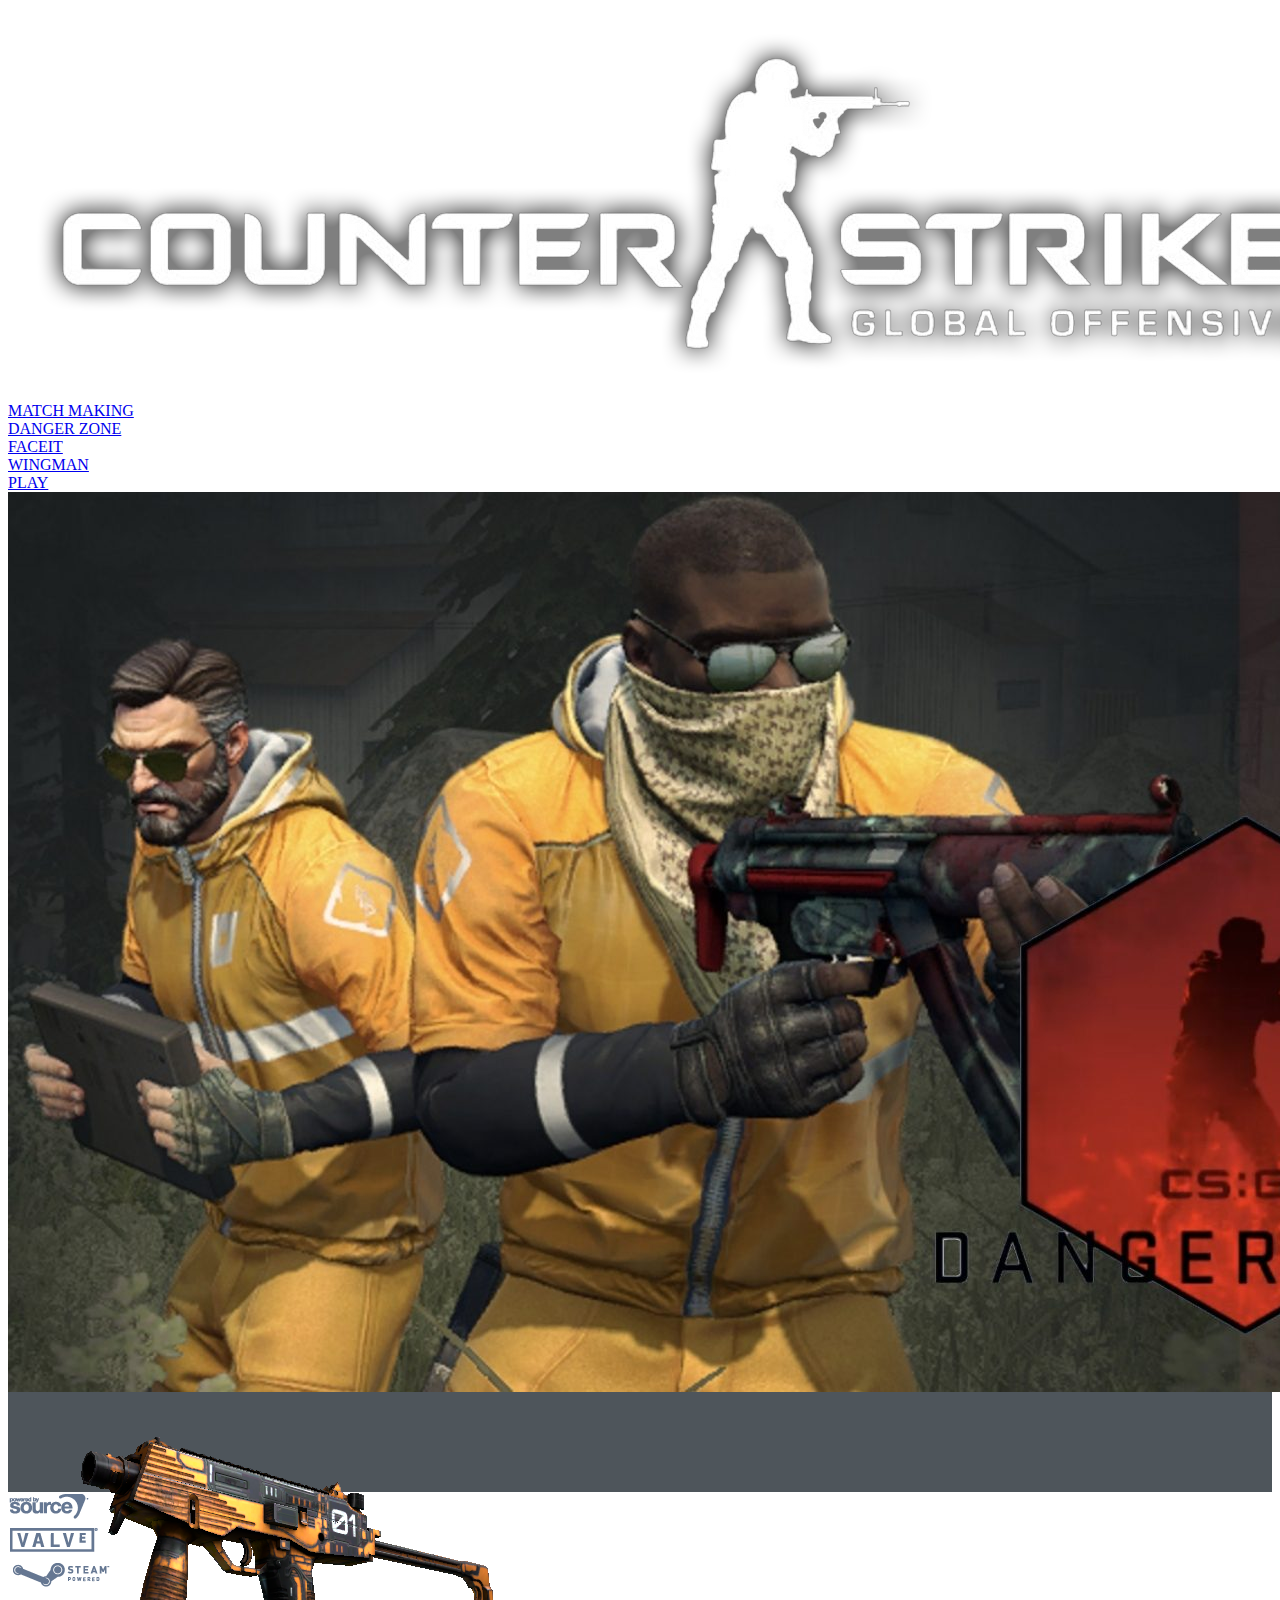
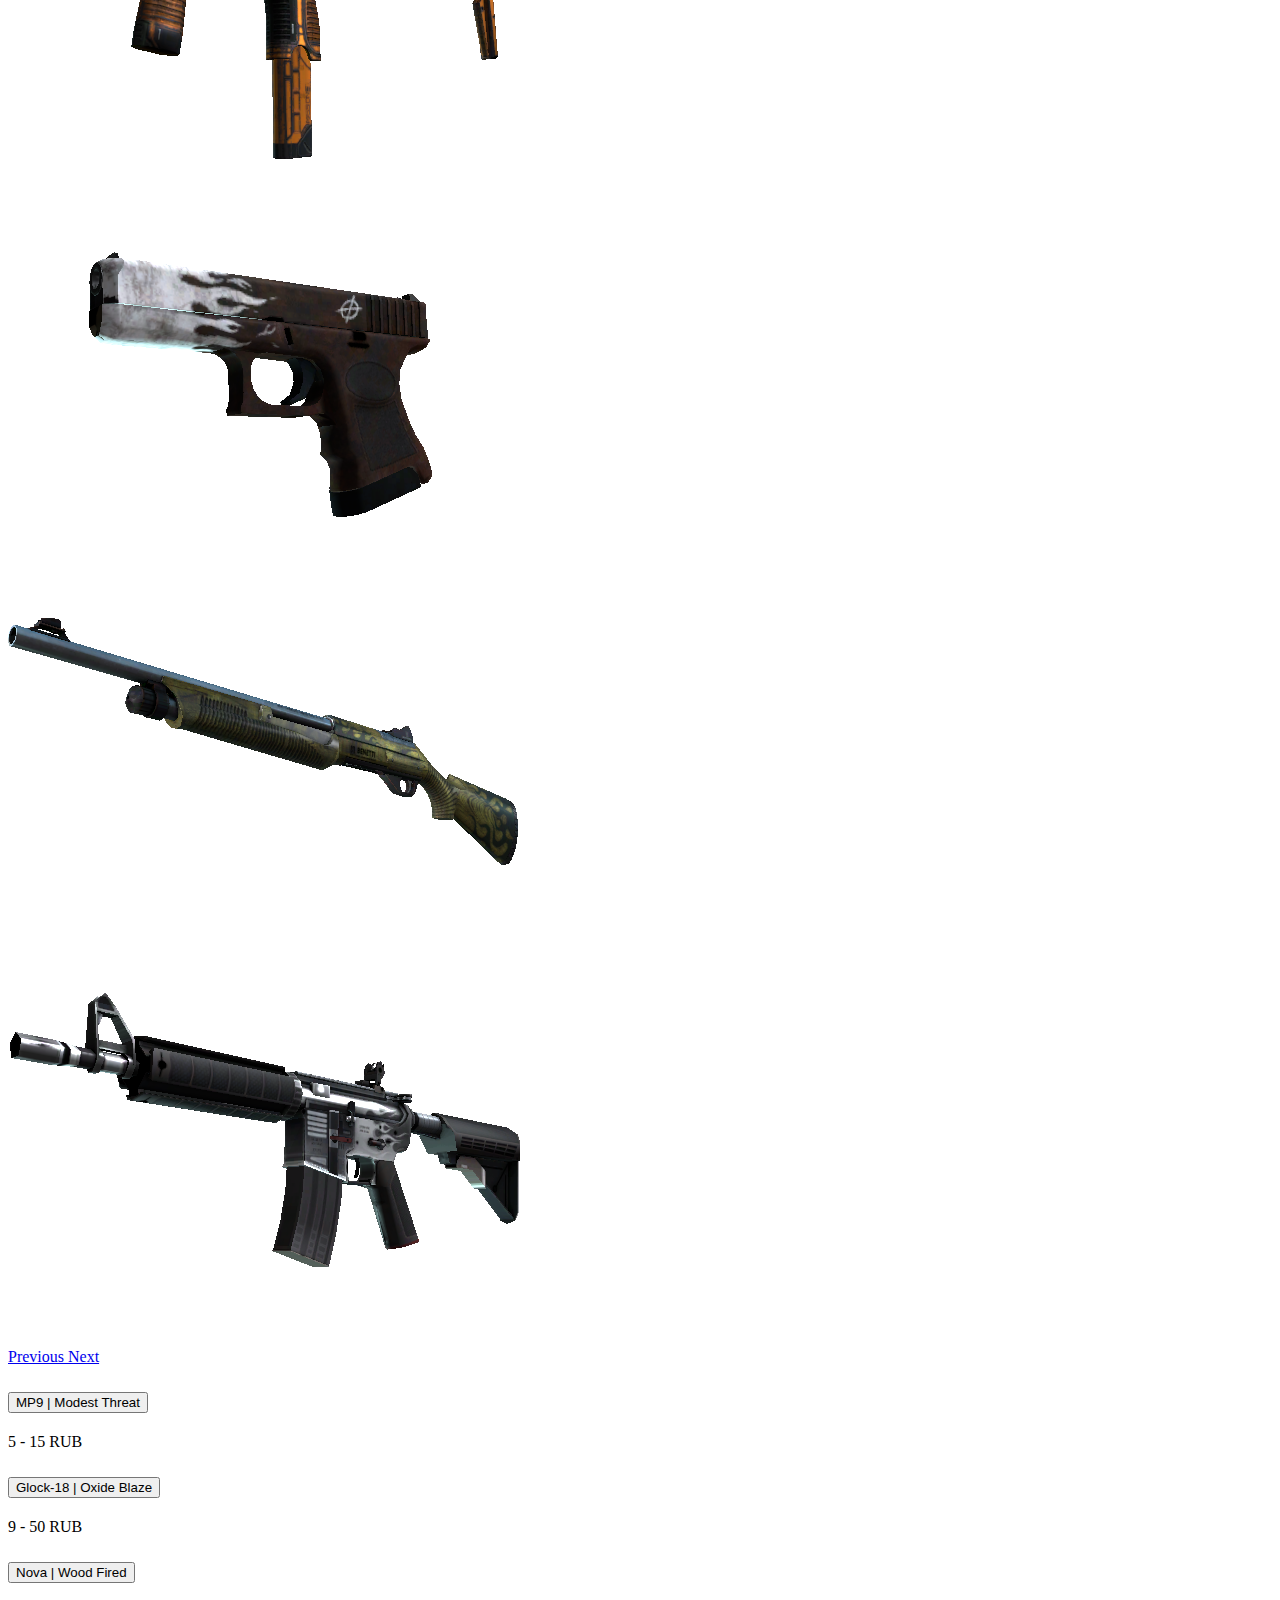
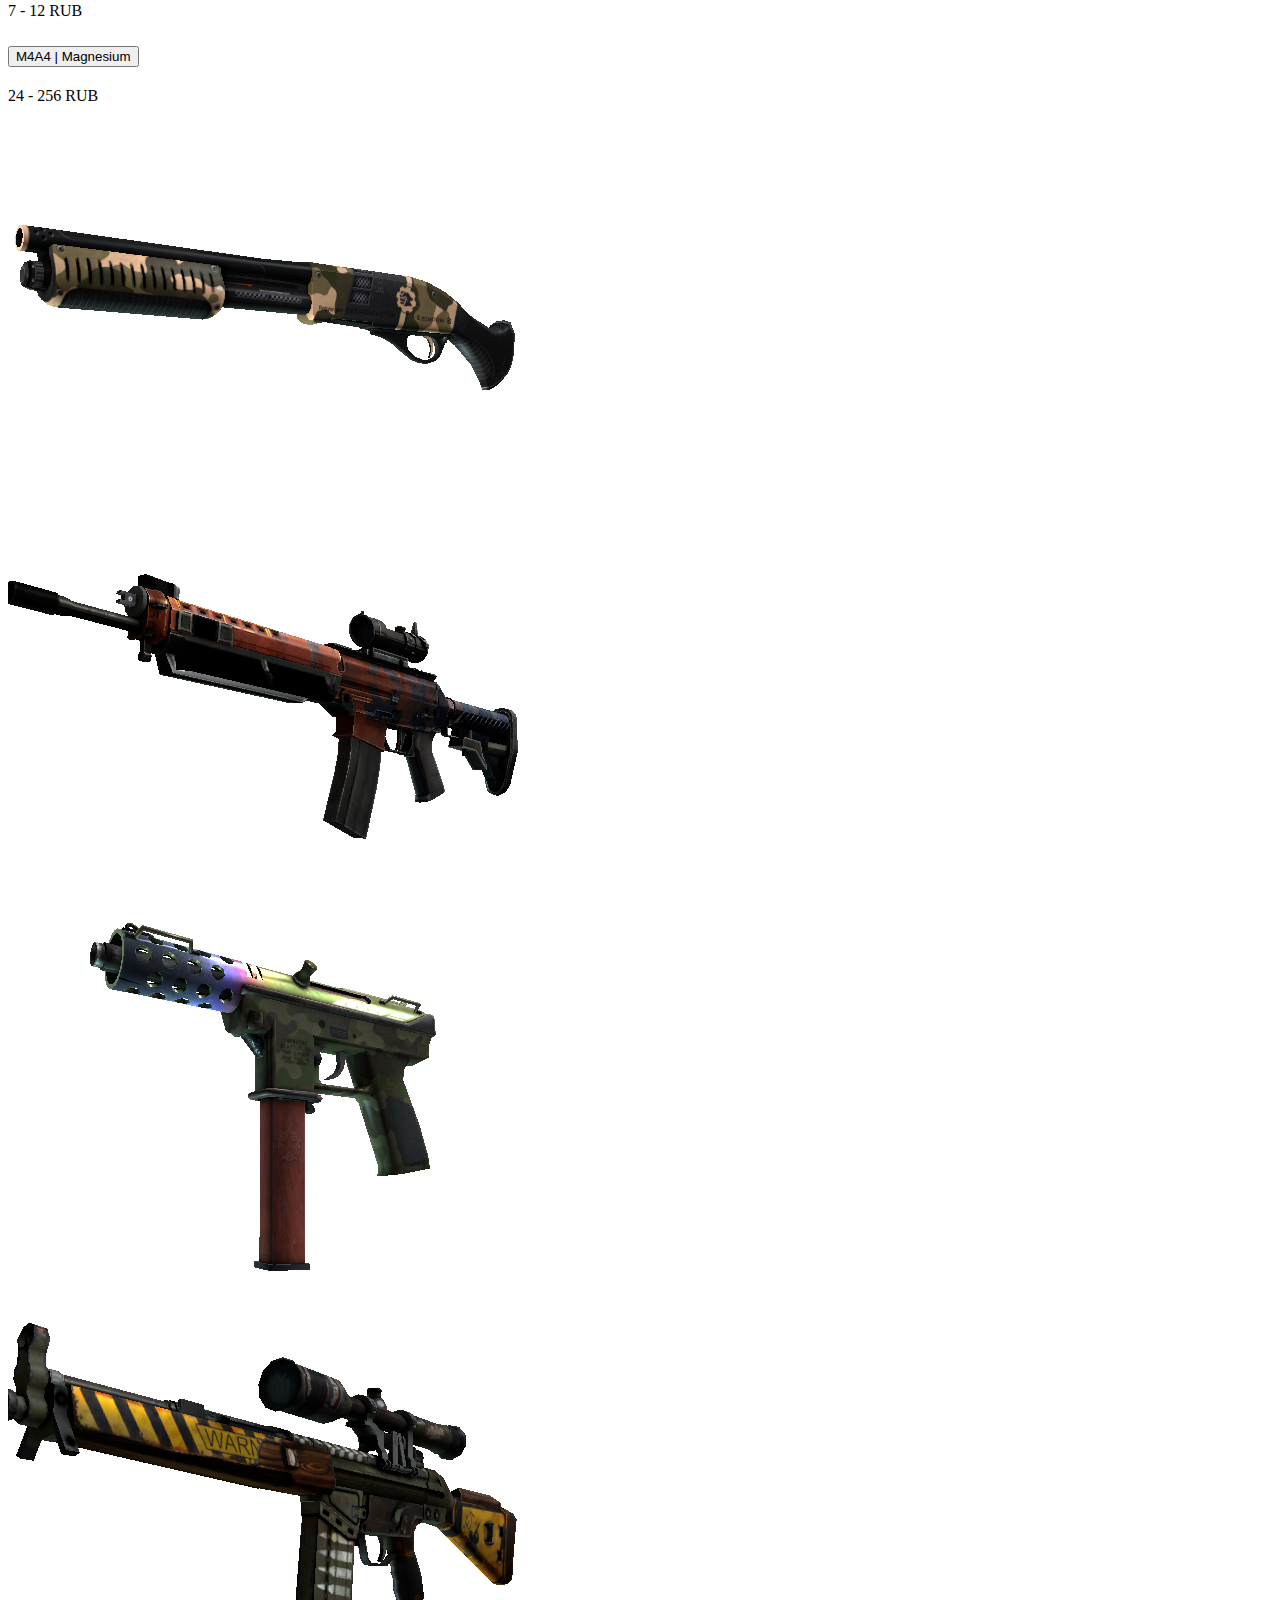
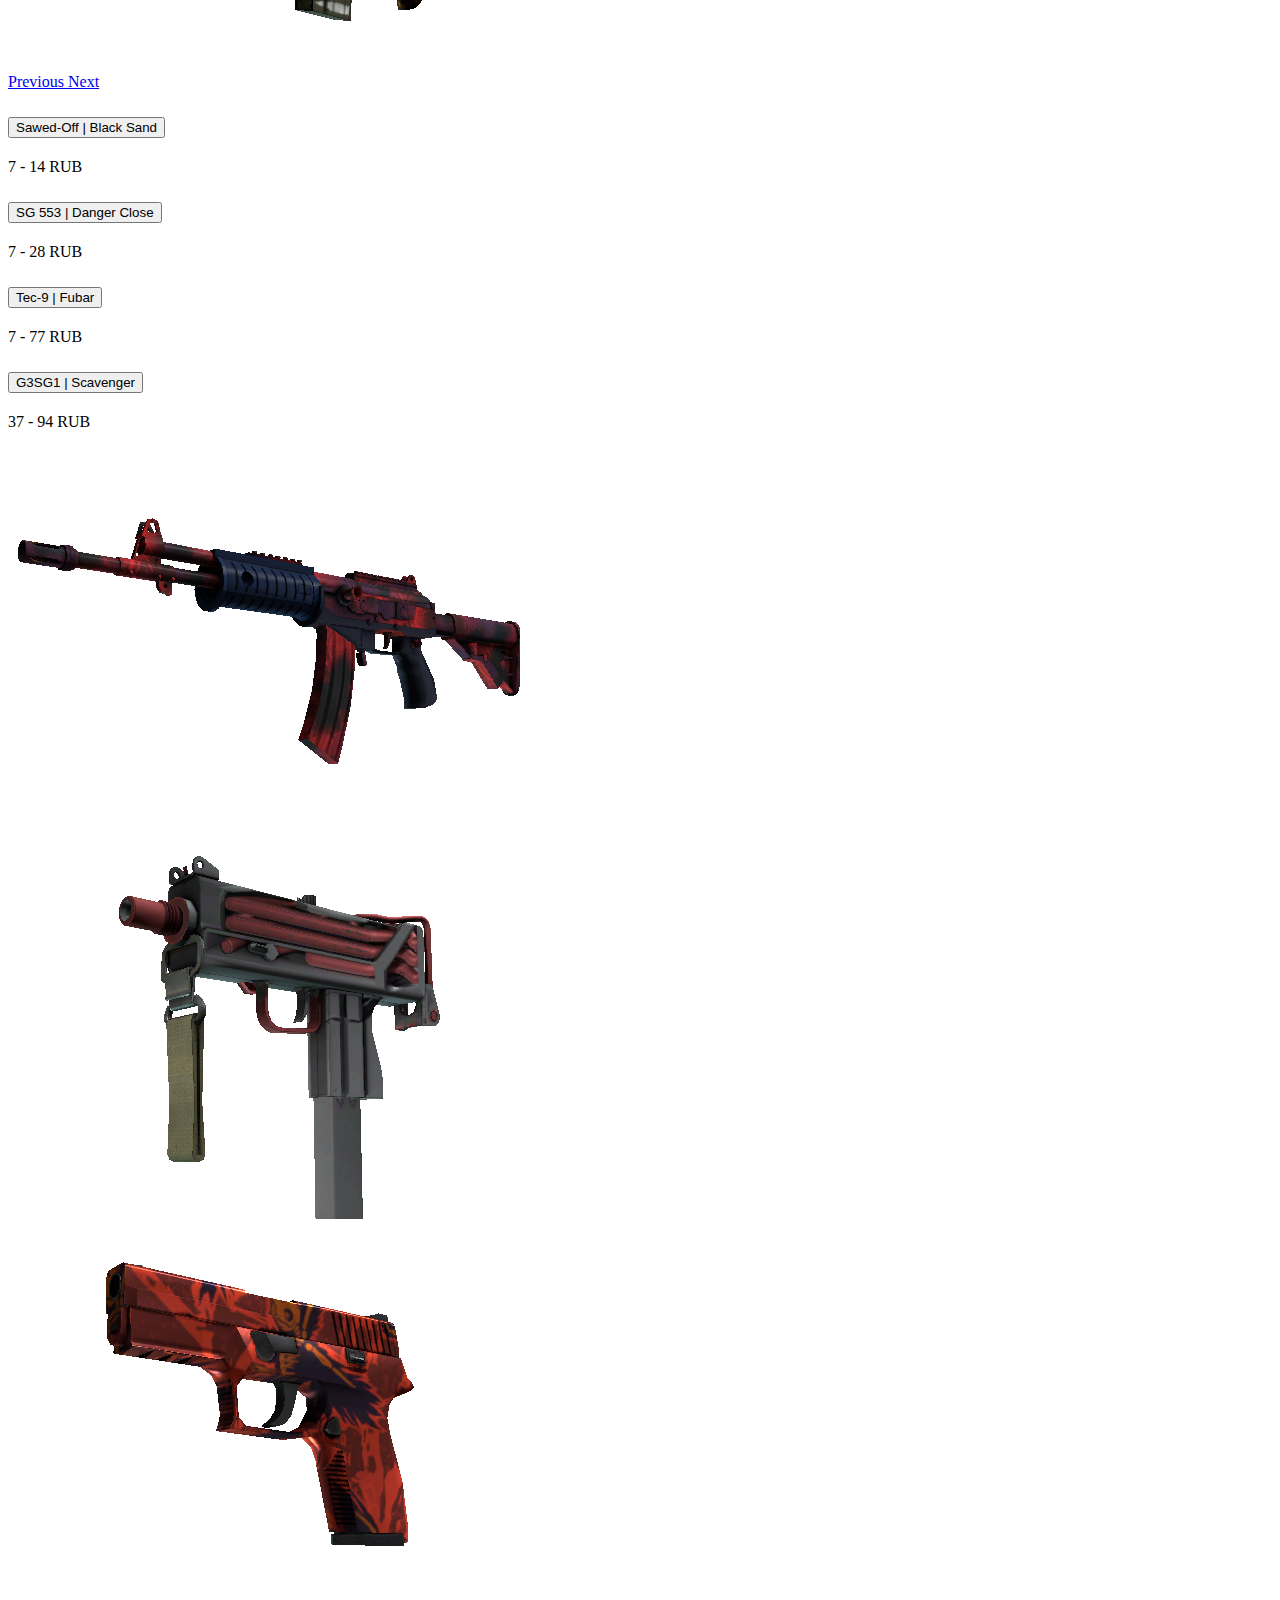
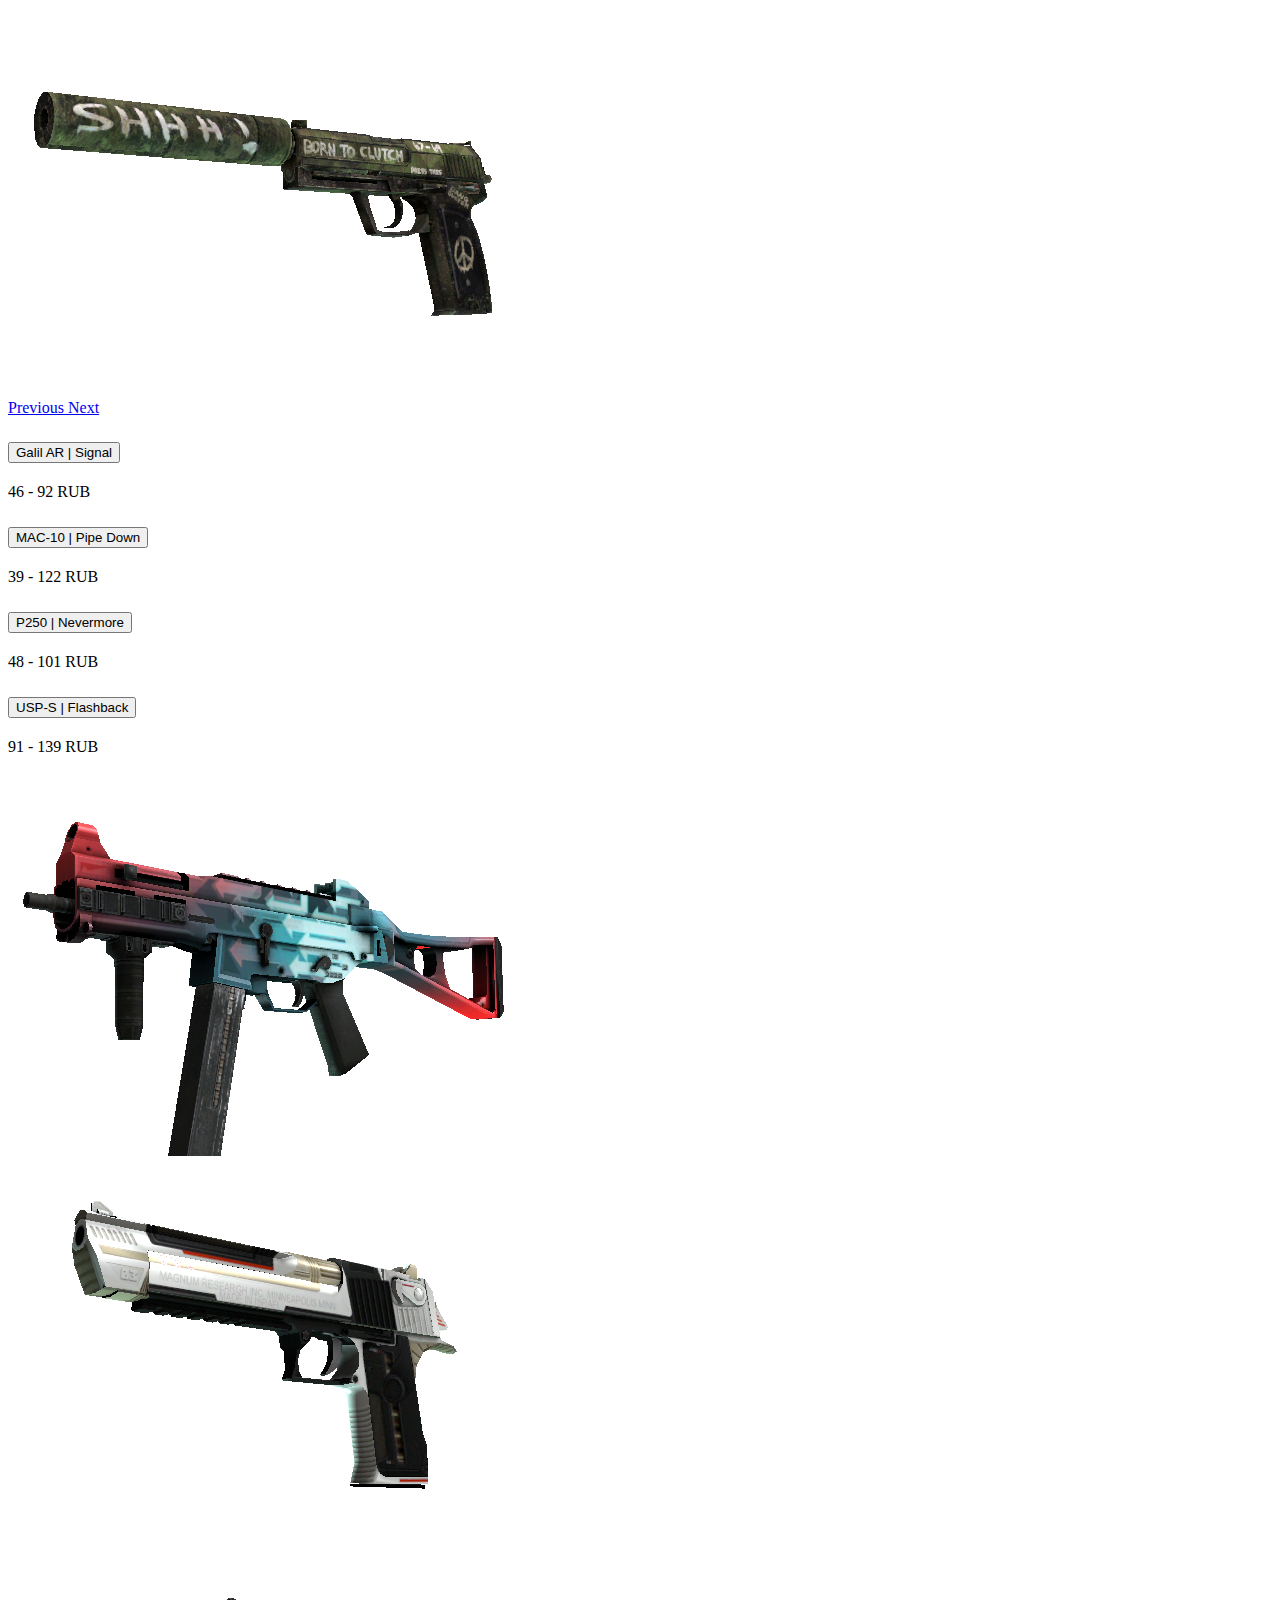
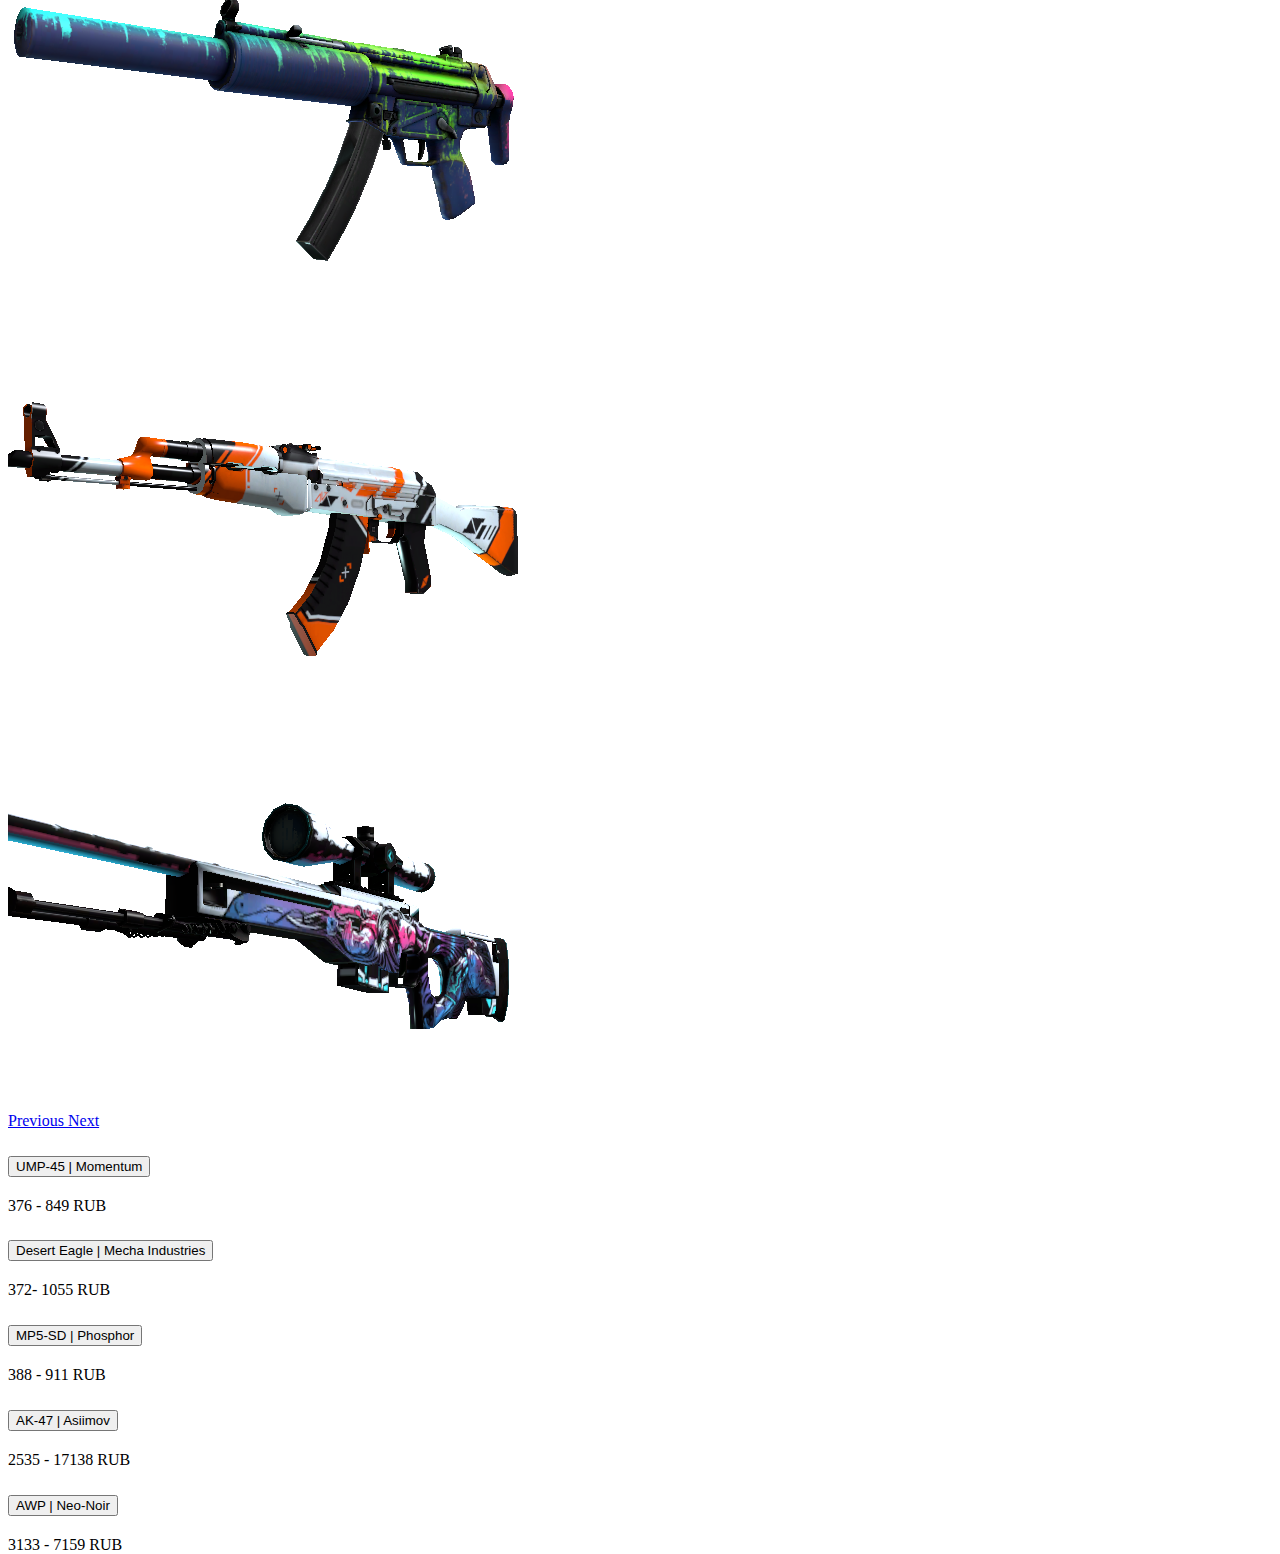
==== dangerzone.html @ e62ba077 "Add files via upload" ====
<!doctype html>
<html lang="en">
  <head>
    <!-- Required meta tags -->
    <meta charset="utf-8">
    <meta name="viewport" content="width=device-width, initial-scale=1, shrink-to-fit=no">

    <!-- Bootstrap CSS -->
    <link rel="stylesheet" href="https://stackpath.bootstrapcdn.com/bootstrap/4.2.1/css/bootstrap.min.css" integrity="sha384-GJzZqFGwb1QTTN6wy59ffF1BuGJpLSa9DkKMp0DgiMDm4iYMj70gZWKYbI706tWS" crossorigin="anonymous">
    <link rel="SHORTCUT ICON" type="image/x-icon" href="favicon.ico">
    <title>Danger Zone</title>
  </head>
  <body>
     <div class="bg-dark text-decoration-none fixed-top">
      <div class="row">
        <div class="col-2">
          <a href="index.html">
            <img src="logo.png" class="w-100">
          </a>
        </div>
        <div class="col-2 mt-3">
          <a href="matchmaking.html">MATCH MAKING</a>
        </div>
        <div class="col-2 mt-3">
          <a href="dangerzone.html">DANGER ZONE</a>
        </div>
        <div class="col-2 mt-3">
          <a href="https://www.faceit.com/ru">FACEIT</a>
        </div>
        <div class="col-2 mt-3">
          <a href="wingman.html">WINGMAN</a>
        </div>
        <div class="col-2 mt-3">
          <a href="https://store.steampowered.com/app/730/CounterStrike_Global_Offensive/">PLAY</a>
        </div>
      </div>
    </div>
  <div style="background-image: url('dangerzone.gif'); background-size: 100% 100%">
    <div class="col-8 mx-auto pt-5" style="height: 1000px; background-image: url('fffon.png');">
      <img src="danger.jpg" class="w-100">
        <div class="row">
          <div class="col-3">
            <div id="carouselExampleIndicators" class="carousel slide" data-ride="carousel">
              <div class="carousel-inner">
                <div class="carousel-item active pt-4">
                  <img src="1.png" class="d-block w-100 btn-outline-primary btn-dark" alt="..." type="button">
                </div>
                <div class="carousel-item pt-4">
                  <img src="2.png" class="d-block w-100 btn-outline-primary btn-dark" alt="..." type="button">
                </div>
                <div class="carousel-item pt-4">
                  <img src="3.png" class="d-block w-100 btn-outline-primary btn-dark" alt="..." type="button">
                </div>
                <div class="carousel-item pt-4">
                  <img src="4.png" class="d-block w-100 btn-outline-primary btn-dark" alt="..." type="button">
                </div>
              </div>
            <a class="carousel-control-prev" href="#carouselExampleIndicators" role="button" data-slide="prev">
              <span class="carousel-control-prev-icon" aria-hidden="true"></span>
              <span class="sr-only">Previous</span>
            </a>
            <a class="carousel-control-next" href="#carouselExampleIndicators" role="button" data-slide="next">
              <span class="carousel-control-next-icon" aria-hidden="true"></span>
              <span class="sr-only">Next</span>
            </a>
          </div>
<div class="accordion" id="accordionExample">
    <div class="bg-dark" id="headingOne">
      <h2 class="mb-0">
        <button class="btn btn-link collapsed" type="button" data-toggle="collapse" data-target="#collapseOne" aria-expanded="true" aria-controls="collapseOne">
          MP9 | Modest Threat
        </button>
      </h2>
    </div>

    <div id="collapseOne" class="collapse" aria-labelledby="headingOne" data-parent="#accordionExample">
      <div class="card-body text-light">
        5 - 15 RUB
      </div>
    </div>
    <div class="bg-dark" id="headingTwo">
      <h2 class="mb-0">
        <button class="btn btn-link collapsed text-left" type="button" data-toggle="collapse" data-target="#collapseTwo" aria-expanded="false" aria-controls="collapseTwo">
      Glock-18 | Oxide Blaze
        </button>
      </h2>
    </div>
    <div id="collapseTwo" class="collapse" aria-labelledby="headingTwo" data-parent="#accordionExample">
      <div class="card-body text-light">
        9 - 50 RUB
      </div>
    </div>
    <div class="bg-dark" id="headingThree">
      <h2 class="mb-0">
        <button class="btn btn-link collapsed" type="button" data-toggle="collapse" data-target="#collapseThree" aria-expanded="false" aria-controls="collapseThree">
          Nova | Wood Fired
        </button>
      </h2>
    </div>
    <div id="collapseThree" class="collapse" aria-labelledby="headingThree" data-parent="#accordionExample">
      <div class="card-body text-light">
        7 - 12 RUB
      </div>
    </div>
    <div class="bg-dark" id="headingFour">
      <h2 class="mb-0">
        <button class="btn btn-link collapsed" type="button" data-toggle="collapse" data-target="#collapseFour" aria-expanded="false" aria-controls="collapse">
          M4A4 | Magnesium
        </button>
      </h2>
    </div>
    <div id="collapseFour" class="collapse" aria-labelledby="headingThree" data-parent="#accordionExample">
      <div class="card-body text-light">
        24 - 256 RUB
      </div>
    </div>
</div>
          </div>
            <div class="col-3">
                <div id="carouselExampleIndicators2" class="carousel slide" data-ride="carousel">
                <ol class="carousel-indicators">
                </ol>
                <div class="carousel-inner">
                  <div class="carousel-item active pt-4">
                    <img src="5.png" class="d-block w-100 btn-outline-primary btn-dark" alt="..." type="button">
                  </div>
                  <div class="carousel-item pt-4">
                    <img src="6.png" class="d-block w-100 btn-outline-primary btn-dark" alt="..." type="button">
                  </div>
                  <div class="carousel-item pt-4">
                    <img src="7.png" class="d-block w-100 btn-outline-primary btn-dark" alt="..." type="button">
                  </div>
                  <div class="carousel-item pt-4">
                    <img src="8.png" class="d-block w-100 btn-outline-primary btn-dark" alt="..." type="button">
                  </div>
                </div>
                <a class="carousel-control-prev" href="#carouselExampleIndicators2" role="button" data-slide="prev">
                  <span class="carousel-control-prev-icon" aria-hidden="true"></span>
                  <span class="sr-only">Previous</span>
                </a>
                <a class="carousel-control-next" href="#carouselExampleIndicators2" role="button" data-slide="next">
                  <span class="carousel-control-next-icon" aria-hidden="true"></span>
                  <span class="sr-only">Next</span>
                </a>
            </div>
<div class="accordion" id="accordionExample">
    <div class="bg-dark" id="headingOne">
      <h2 class="mb-0">
        <button class="btn btn-link collapsed text-left" type="button" data-toggle="collapse" data-target="#collapse1" aria-expanded="true" aria-controls="collapse1">
          Sawed-Off | Black Sand
        </button>
      </h2>
    </div>

    <div id="collapse1" class="collapse" aria-labelledby="headingOne" data-parent="#accordionExample">
      <div class="card-body text-light">
        7 - 14 RUB
      </div>
    </div>
    <div class="bg-dark" id="headingTwo">
      <h2 class="mb-0">
        <button class="btn btn-link collapsed text-left" type="button" data-toggle="collapse" data-target="#collapse2" aria-expanded="false" aria-controls="collapse2">
      SG 553 | Danger Close
        </button>
      </h2>
    </div>
    <div id="collapse2" class="collapse" aria-labelledby="headingTwo" data-parent="#accordionExample">
      <div class="card-body text-light">
        7 - 28 RUB
      </div>
    </div>
    <div class="bg-dark" id="headingThree">
      <h2 class="mb-0">
        <button class="btn btn-link collapsed" type="button" data-toggle="collapse" data-target="#collapse3" aria-expanded="false" aria-controls="collapse3">
         Tec-9 | Fubar
        </button>
      </h2>
    </div>
    <div id="collapse3" class="collapse" aria-labelledby="headingThree" data-parent="#accordionExample">
      <div class="card-body text-light">
        7 - 77 RUB
      </div>
    </div>
    <div class="bg-dark" id="headingFour">
      <h2 class="mb-0">
        <button class="btn btn-link collapsed" type="button" data-toggle="collapse" data-target="#collapse4" aria-expanded="false" aria-controls="collapse4">
          G3SG1 | Scavenger
        </button>
      </h2>
    </div>
    <div id="collapse4" class="collapse" aria-labelledby="headingThree" data-parent="#accordionExample">
      <div class="card-body text-light">
        37 - 94 RUB
      </div>
    </div>
</div>
          </div>
          <div class="col-3">
            
            <div id="carouselExampleIndicators3" class="carousel slide" data-ride="carousel">
            <ol class="carousel-indicators">
            </ol>
            <div class="carousel-inner">
              <div class="carousel-item active pt-4">
                <img src="9.png" class="d-block w-100 btn-outline-primary btn-dark" alt="..." type="button">
              </div>
              <div class="carousel-item pt-4">
                <img src="10.png" class="d-block w-100 btn-outline-primary btn-dark" alt="..." type="button">
              </div>
              <div class="carousel-item pt-4">
                <img src="11.png" class="d-block w-100 btn-outline-primary btn-dark" alt="..." type="button">
              </div>
              <div class="carousel-item pt-4">
                <img src="12.png" class="d-block w-100 btn-outline-primary btn-dark" alt="..." type="button">
              </div>
            </div>
            <a class="carousel-control-prev" href="#carouselExampleIndicators3" role="button" data-slide="prev">
              <span class="carousel-control-prev-icon" aria-hidden="true"></span>
              <span class="sr-only">Previous</span>
            </a>
            <a class="carousel-control-next" href="#carouselExampleIndicators3" role="button" data-slide="next">
              <span class="carousel-control-next-icon" aria-hidden="true"></span>
              <span class="sr-only">Next</span>
            </a>
            </div>
<div class="accordion" id="accordionExample">
    <div class="bg-dark" id="headingOne">
      <h2 class="mb-0">
        <button class="btn btn-link collapsed text-left" type="button" data-toggle="collapse" data-target="#collapseFirst" aria-expanded="true" aria-controls="collapseFirst">
          Galil AR | Signal
        </button>
      </h2>
    </div>

    <div id="collapseFirst" class="collapse" aria-labelledby="headingOne" data-parent="#accordionExample">
      <div class="card-body text-light">
        46 - 92 RUB
      </div>
    </div>
    <div class="bg-dark" id="headingTwo">
      <h2 class="mb-0">
        <button class="btn btn-link collapsed text-left" type="button" data-toggle="collapse" data-target="#collapseSecond" aria-expanded="false" aria-controls="collapseSecond">
      MAC-10 | Pipe Down
        </button>
      </h2>
    </div>
    <div id="collapseSecond" class="collapse" aria-labelledby="headingTwo" data-parent="#accordionExample">
      <div class="card-body text-light">
        39 - 122 RUB
      </div>
    </div>
    <div class="bg-dark" id="headingThree">
      <h2 class="mb-0">
        <button class="btn btn-link collapsed" type="button" data-toggle="collapse" data-target="#collapseThird" aria-expanded="false" aria-controls="collapseThird">
         P250 | Nevermore
        </button>
      </h2>
    </div>
    <div id="collapseThird" class="collapse" aria-labelledby="headingThree" data-parent="#accordionExample">
      <div class="card-body text-light">
      48 - 101 RUB
      </div>
    </div>
    <div class="bg-dark" id="headingFour">
      <h2 class="mb-0">
        <button class="btn btn-link collapsed" type="button" data-toggle="collapse" data-target="#collapseFourth" aria-expanded="false" aria-controls="collapseFourth">
          USP-S | Flashback
        </button>
      </h2>
    </div>
    <div id="collapseFourth" class="collapse" aria-labelledby="headingThree" data-parent="#accordionExample">
      <div class="card-body text-light">
        91 - 139 RUB
      </div>
    </div>
</div>
          </div>
          <div class="col-3">
            
            <div id="carouselExampleIndicators4" class="carousel slide" data-ride="carousel">
            <ol class="carousel-indicators">
            </ol>
            <div class="carousel-inner">
              <div class="carousel-item active pt-4">
                <img src="13.png" class="d-block w-100 btn-outline-primary btn-dark" alt="..." type="button">
              </div>
              <div class="carousel-item pt-4">
                <img src="14.png" class="d-block w-100 btn-outline-primary btn-dark" alt="..." type="button">
              </div>
              <div class="carousel-item pt-4">
                <img src="15.png" class="d-block w-100 btn-outline-primary btn-dark" alt="..." type="button">
              </div>
              <div class="carousel-item pt-4">
                <img src="16.png" class="d-block w-100 btn-outline-primary btn-dark" alt="..." type="button">
              </div>
              <div class="carousel-item pt-4">
                <img src="17.png" class="d-block w-100 btn-outline-primary btn-dark" alt="..." type="button">
              </div>
            </div>
            <a class="carousel-control-prev" href="#carouselExampleIndicators4" role="button" data-slide="prev">
              <span class="carousel-control-prev-icon" aria-hidden="true"></span>
              <span class="sr-only">Previous</span>
            </a>
            <a class="carousel-control-next" href="#carouselExampleIndicators4" role="button" data-slide="next">
              <span class="carousel-control-next-icon" aria-hidden="true"></span>
              <span class="sr-only">Next</span>
            </a>
            </div>
<div class="accordion" id="accordionExample">
    <div class="bg-dark" id="headingOne">
      <h2 class="mb-0">
        <button class="btn btn-link collapsed text-left" type="button" data-toggle="collapse" data-target="#collapseO" aria-expanded="true" aria-controls="collapseO">
          UMP-45 | Momentum
        </button>
      </h2>
    </div>

    <div id="collapseO" class="collapse" aria-labelledby="headingOne" data-parent="#accordionExample">
      <div class="card-body text-light">
        376 - 849 RUB
      </div>
    </div>
    <div class="bg-dark" id="headingTwo">
      <h2 class="mb-0">
        <button class="btn btn-link collapsed text-left" type="button" data-toggle="collapse" data-target="#collapseT" aria-expanded="false" aria-controls="collapseT">
      Desert Eagle | Mecha Industries
        </button>
      </h2>
    </div>
    <div id="collapseT" class="collapse" aria-labelledby="headingTwo" data-parent="#accordionExample">
      <div class="card-body text-light">
        372- 1055 RUB
      </div>
    </div>
    <div class="bg-dark" id="headingThree">
      <h2 class="mb-0">
        <button class="btn btn-link collapsed" type="button" data-toggle="collapse" data-target="#collapseTh" aria-expanded="false" aria-controls="collapseTh">
         MP5-SD | Phosphor
        </button>
      </h2>
    </div>
    <div id="collapseTh" class="collapse" aria-labelledby="headingThree" data-parent="#accordionExample">
      <div class="card-body text-light">
        388 - 911 RUB
      </div>
    </div>
    <div class="bg-dark" id="headingFour">
      <h2 class="mb-0">
        <button class="btn btn-link collapsed" type="button" data-toggle="collapse" data-target="#collapseF" aria-expanded="false" aria-controls="collapseF">
          AK-47 | Asiimov
        </button>
      </h2>
    </div>
    <div id="collapseF" class="collapse" aria-labelledby="headingThree" data-parent="#accordionExample">
      <div class="card-body text-light">
        2535 - 17138 RUB
      </div>
    </div>
    <div class="bg-dark" id="headingFifth">
      <h2 class="mb-0">
        <button class="btn btn-link collapsed" type="button" data-toggle="collapse" data-target="#collapseFight" aria-expanded="false" aria-controls="collapseFight">
          AWP | Neo-Noir
        </button>
      </h2>
    </div>
    <div id="collapseFight" class="collapse" aria-labelledby="headingThree" data-parent="#accordionExample">
      <div class="card-body text-light">
        3133 - 7159 RUB
      </div>
    </div>
</div>
          </div>
        </div>
    </div>
  </div>
   <div class="col-12 bg-dark" style="height: 50px;">
    <div class="row">
       <div class="col-2 ml-5"></div>
        <div class="col-0 ml-5"></div>
       <div class="col-2 ml-5">
        <img src="footer_source.png" class="mt-2 w-50">
       </div>
       <div class="col-2">
        <img src="footer_valve.png" class="mt-2 w-50">
       </div>
       <div class="col-2">
        <img src="footer_steam.png" class="mt-2 w-50">
       </div>
       <div class="col-2"></div>
    </div>
  </div>
</div>
    <!-- Optional JavaScript -->
    <!-- jQuery first, then Popper.js, then Bootstrap JS -->
    <script src="https://code.jquery.com/jquery-3.3.1.slim.min.js" integrity="sha384-q8i/X+965DzO0rT7abK41JStQIAqVgRVzpbzo5smXKp4YfRvH+8abtTE1Pi6jizo" crossorigin="anonymous"></script>
    <script src="https://cdnjs.cloudflare.com/ajax/libs/popper.js/1.14.6/umd/popper.min.js" integrity="sha384-wHAiFfRlMFy6i5SRaxvfOCifBUQy1xHdJ/yoi7FRNXMRBu5WHdZYu1hA6ZOblgut" crossorigin="anonymous"></script>
    <script src="https://stackpath.bootstrapcdn.com/bootstrap/4.2.1/js/bootstrap.min.js" integrity="sha384-B0UglyR+jN6CkvvICOB2joaf5I4l3gm9GU6Hc1og6Ls7i6U/mkkaduKaBhlAXv9k" crossorigin="anonymous"></script>
  </body>
</html>
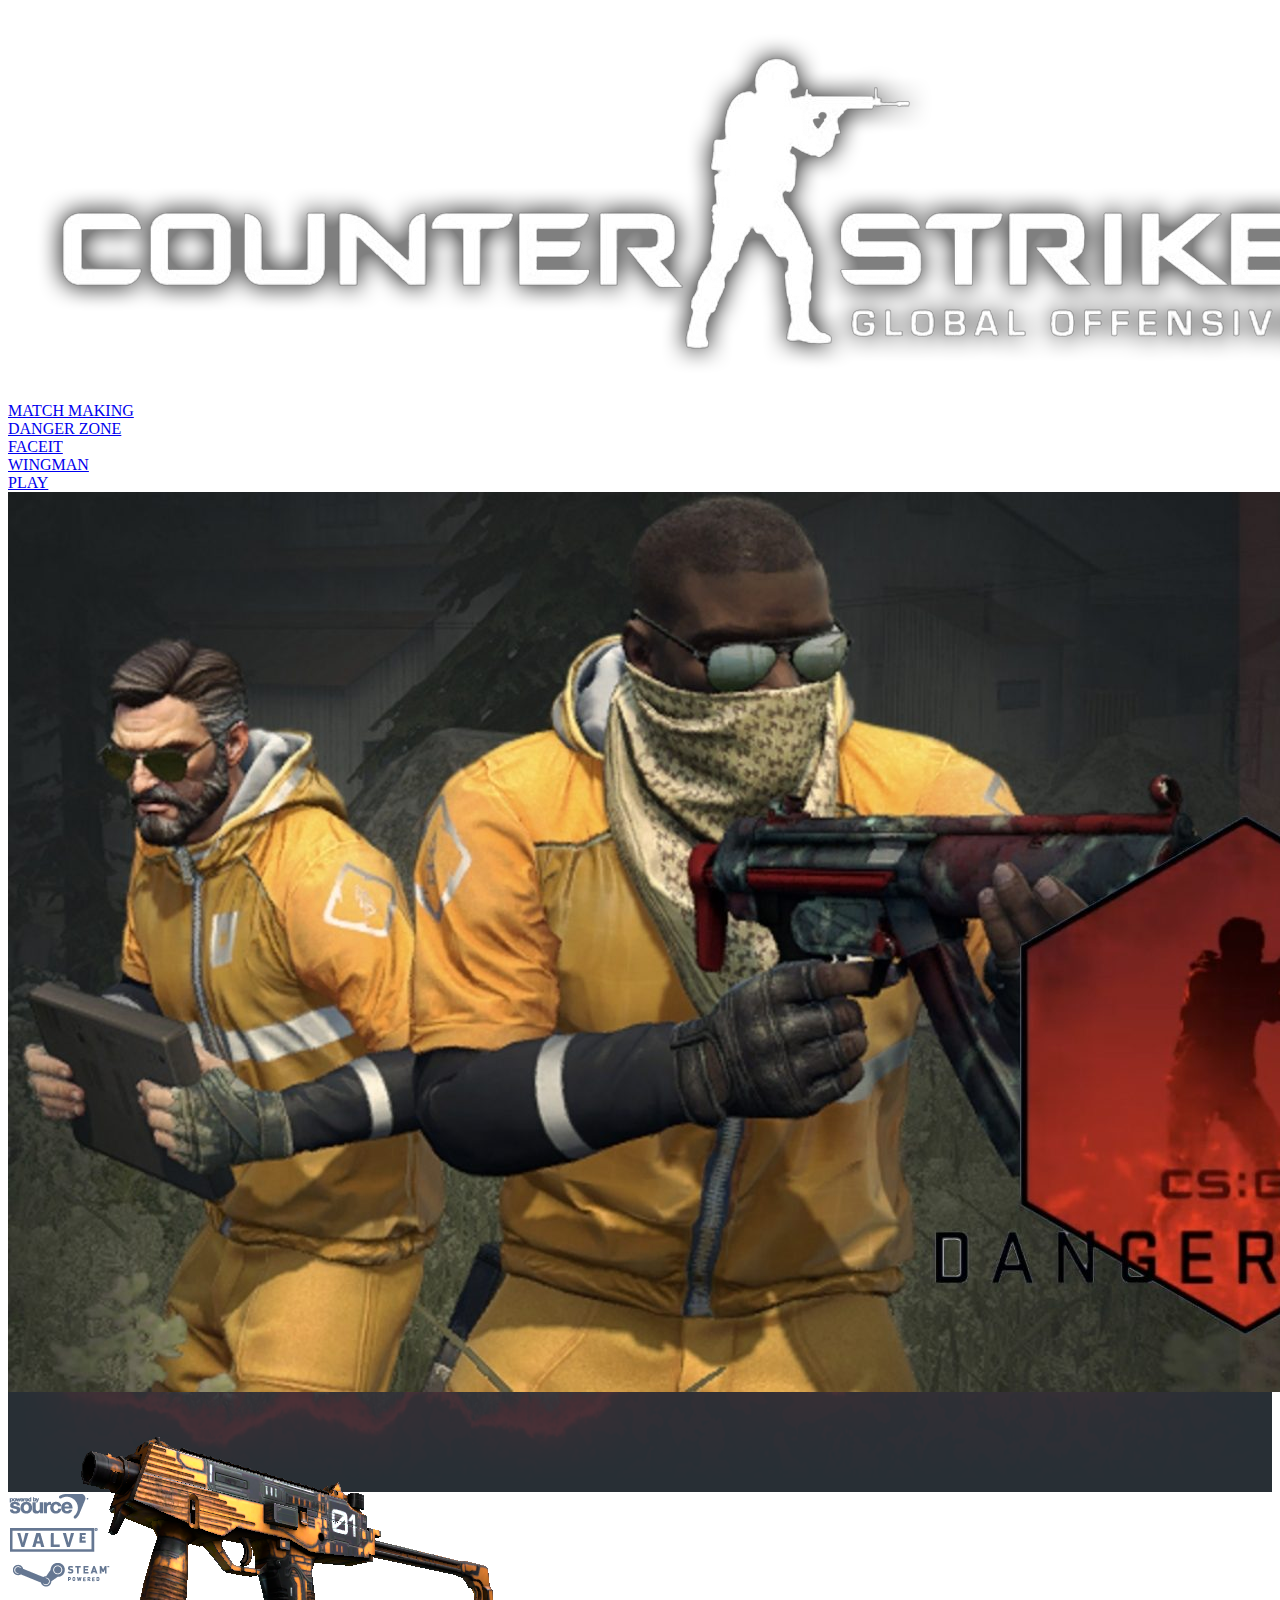
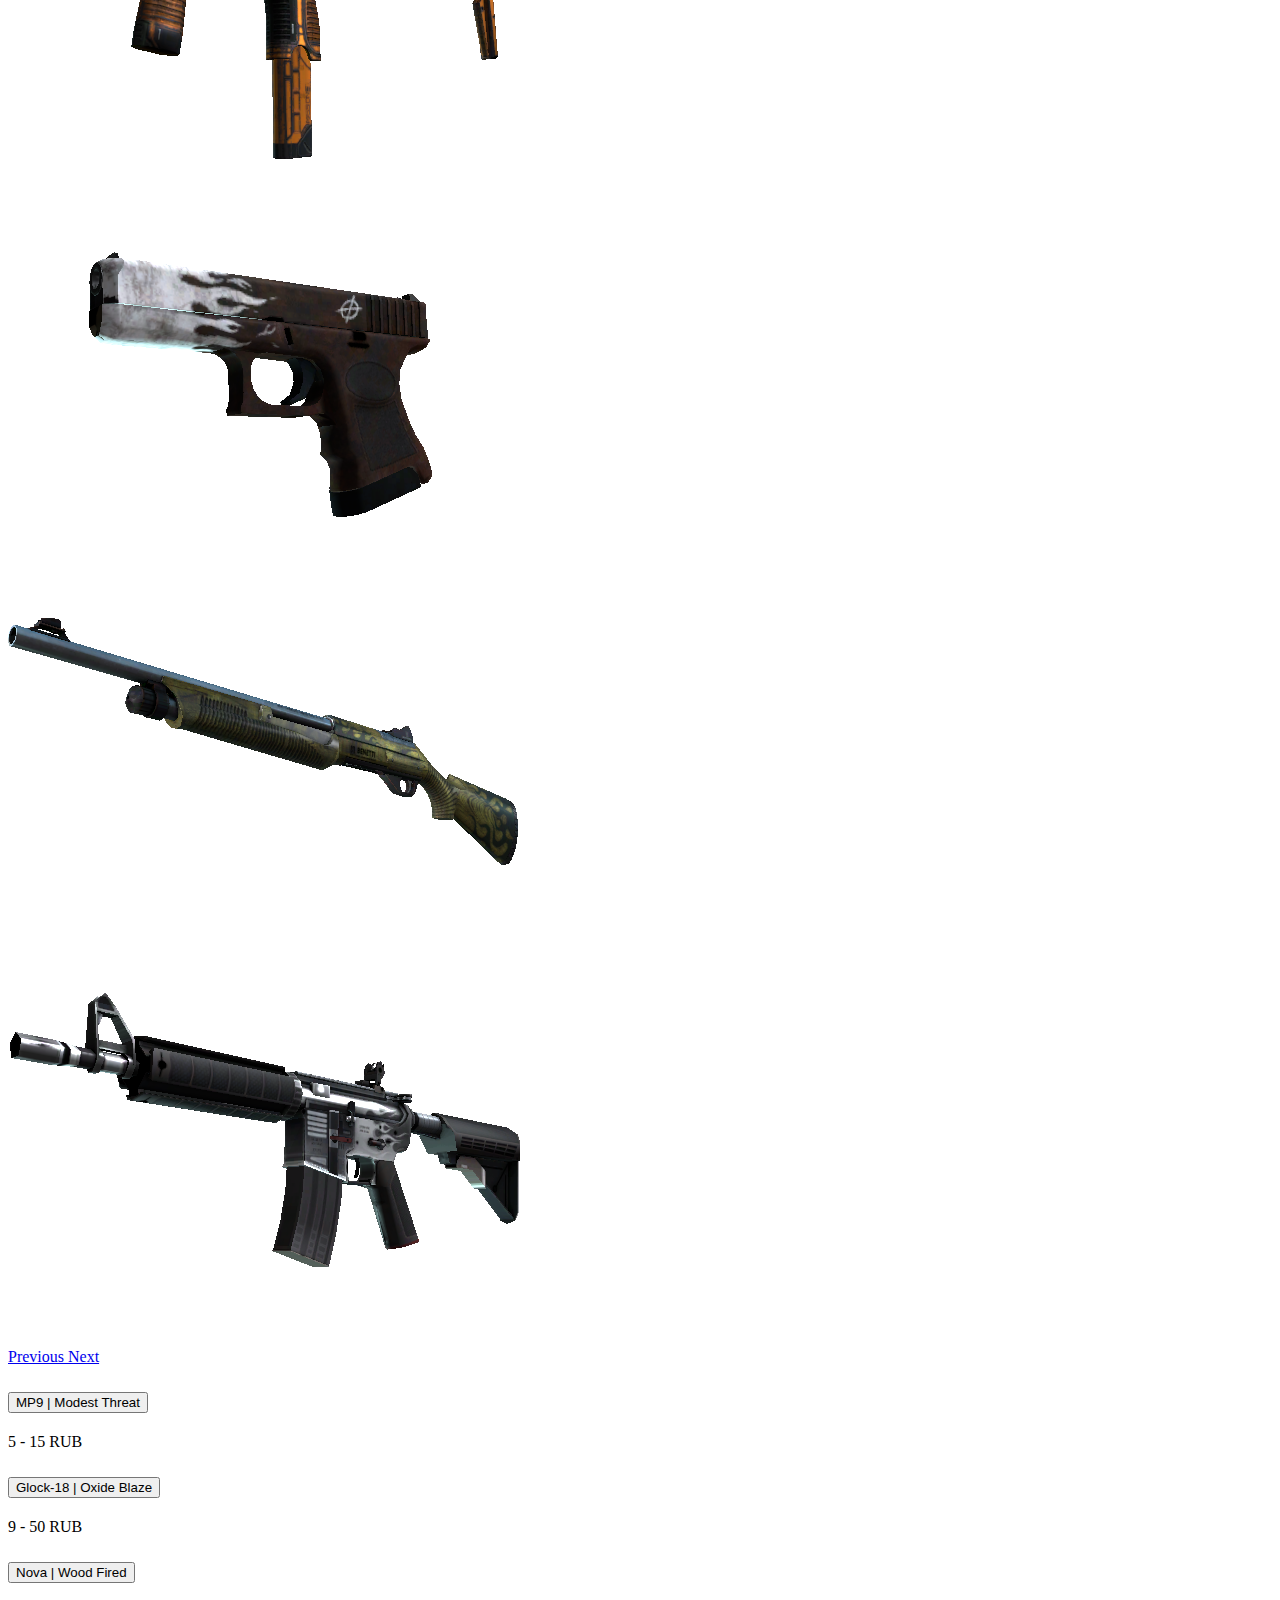
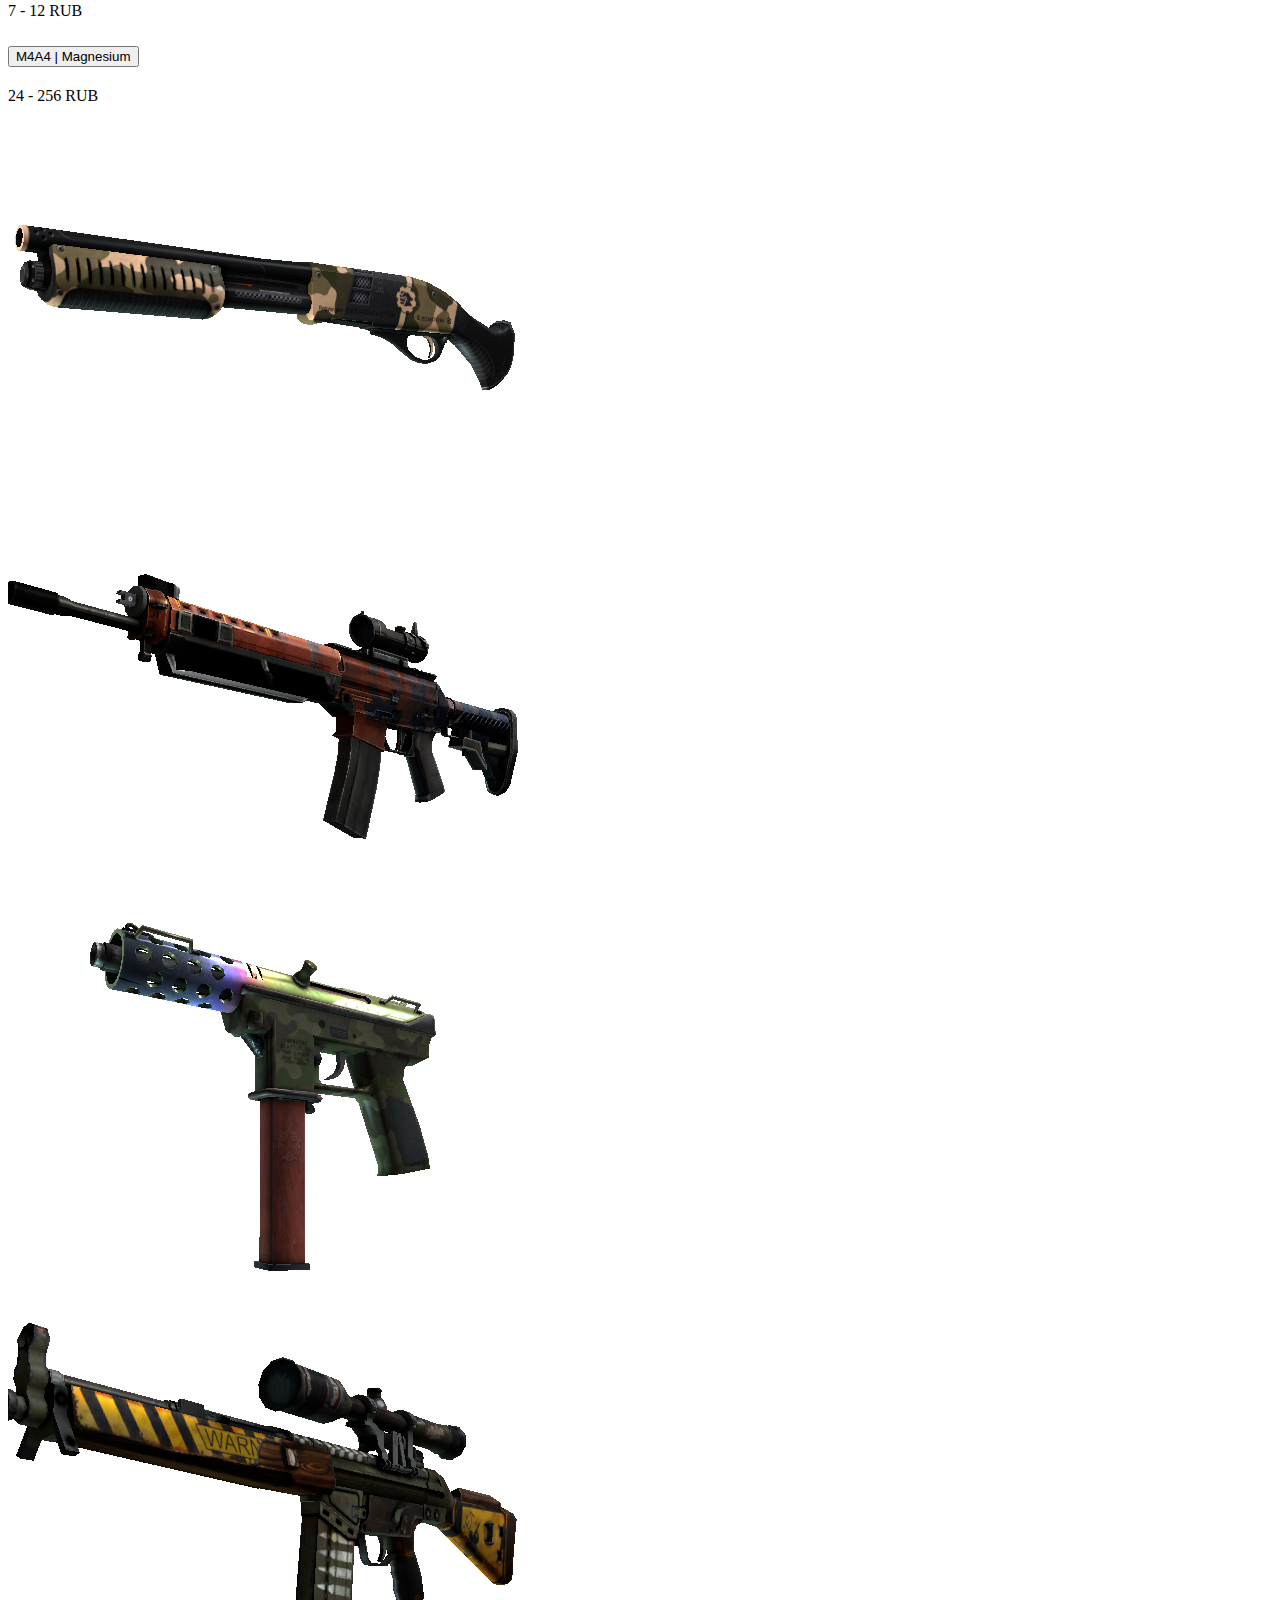
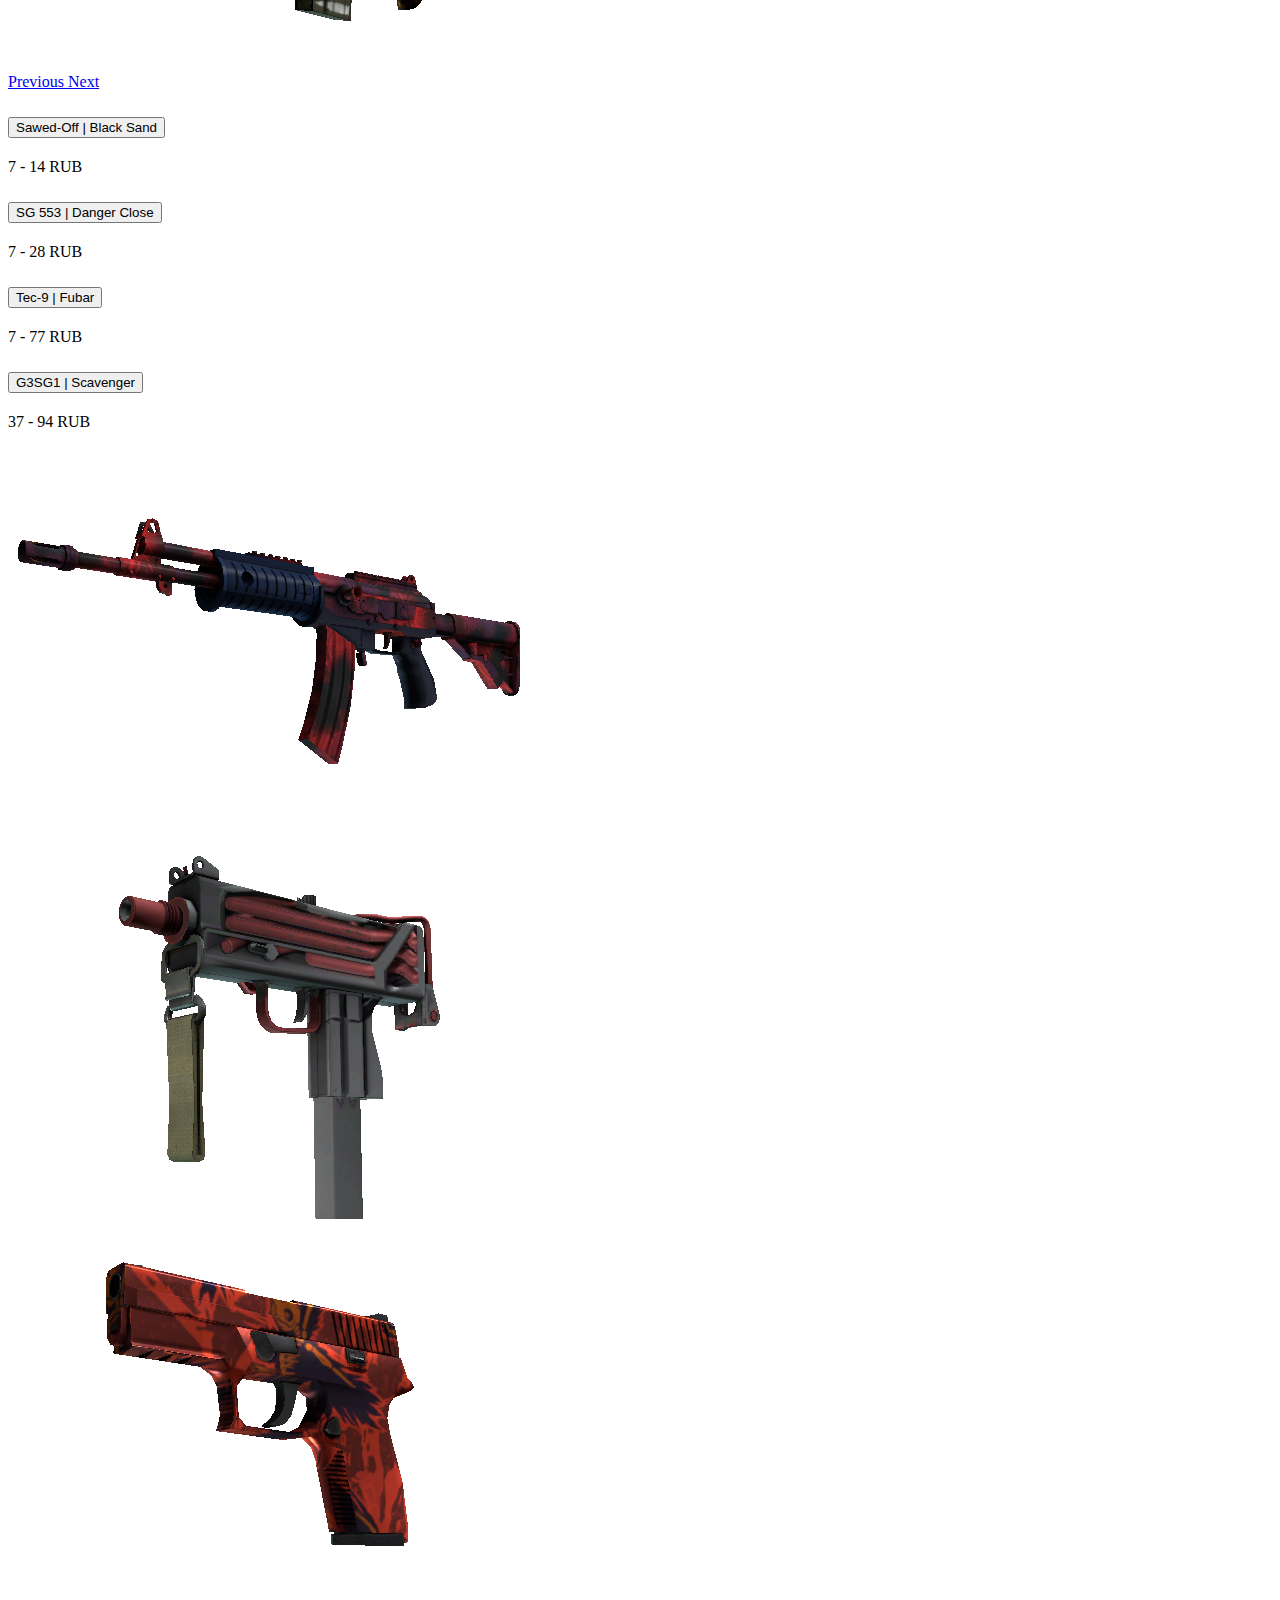
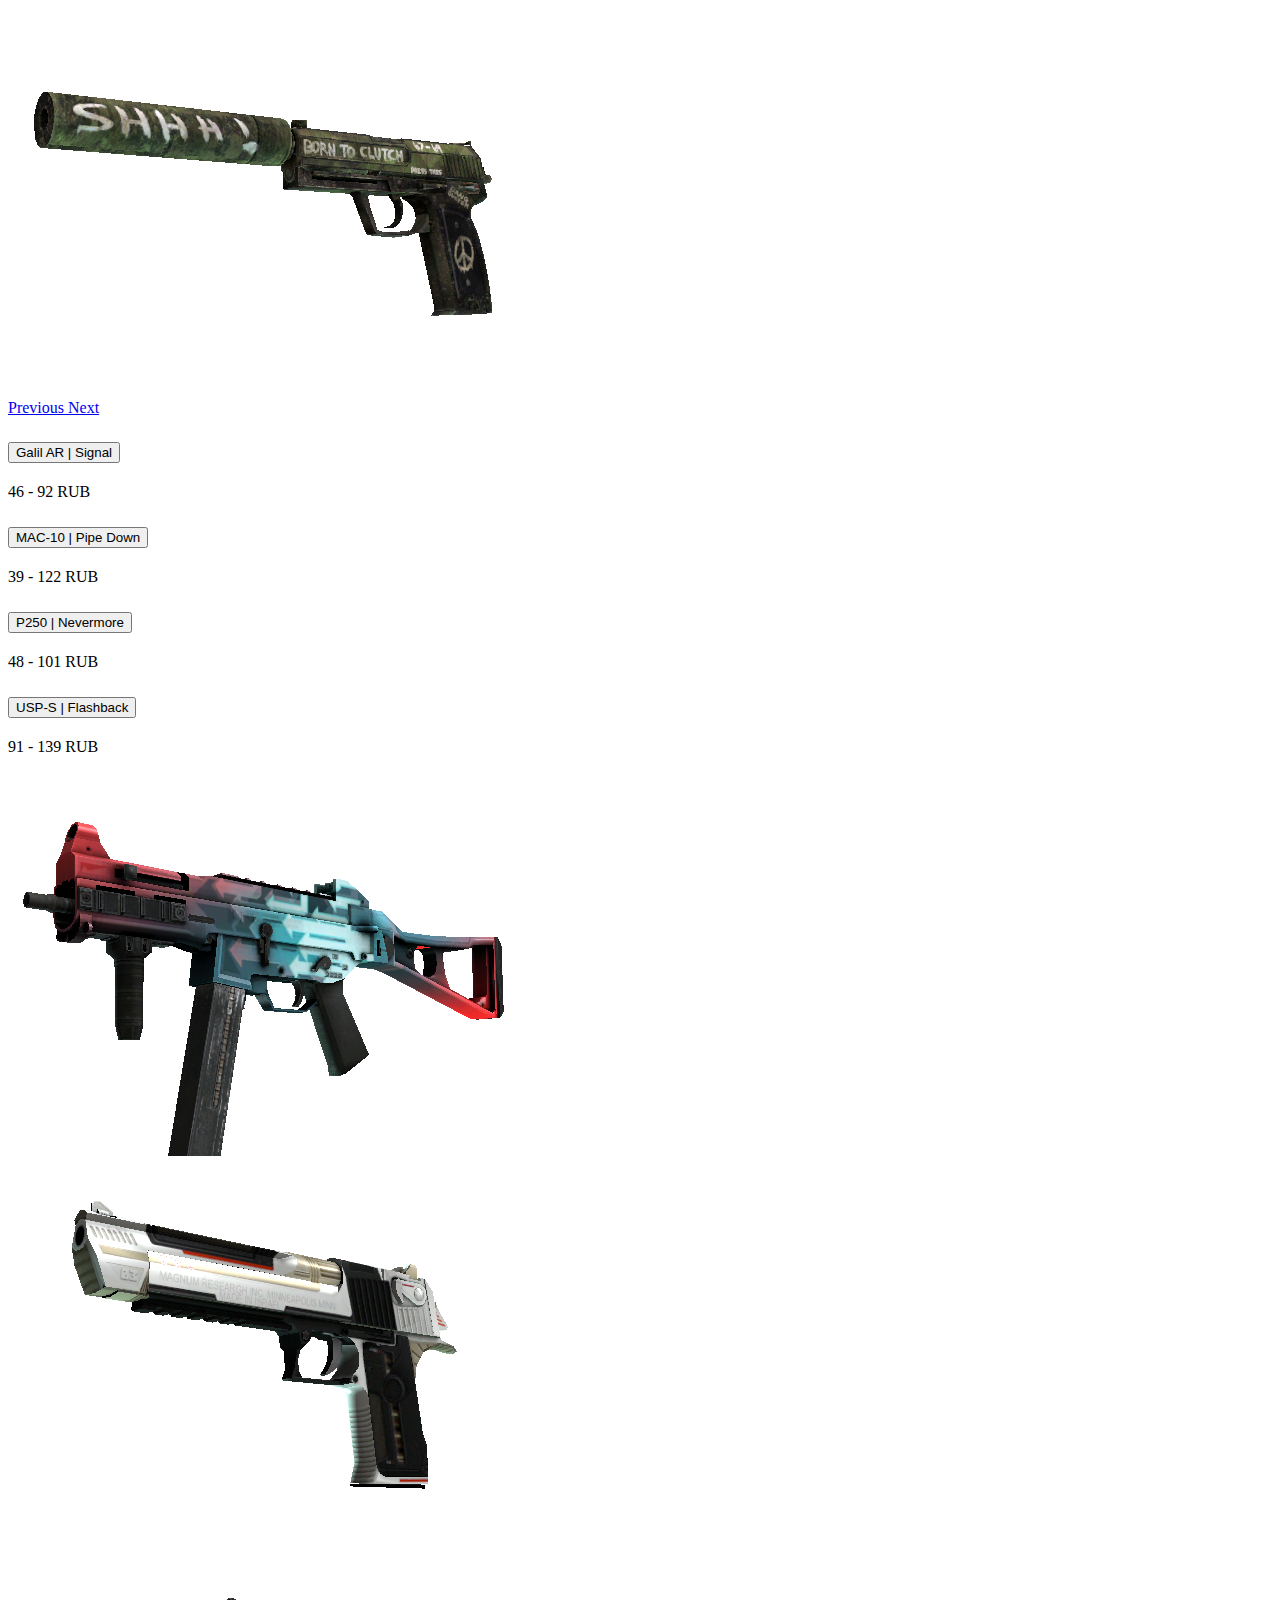
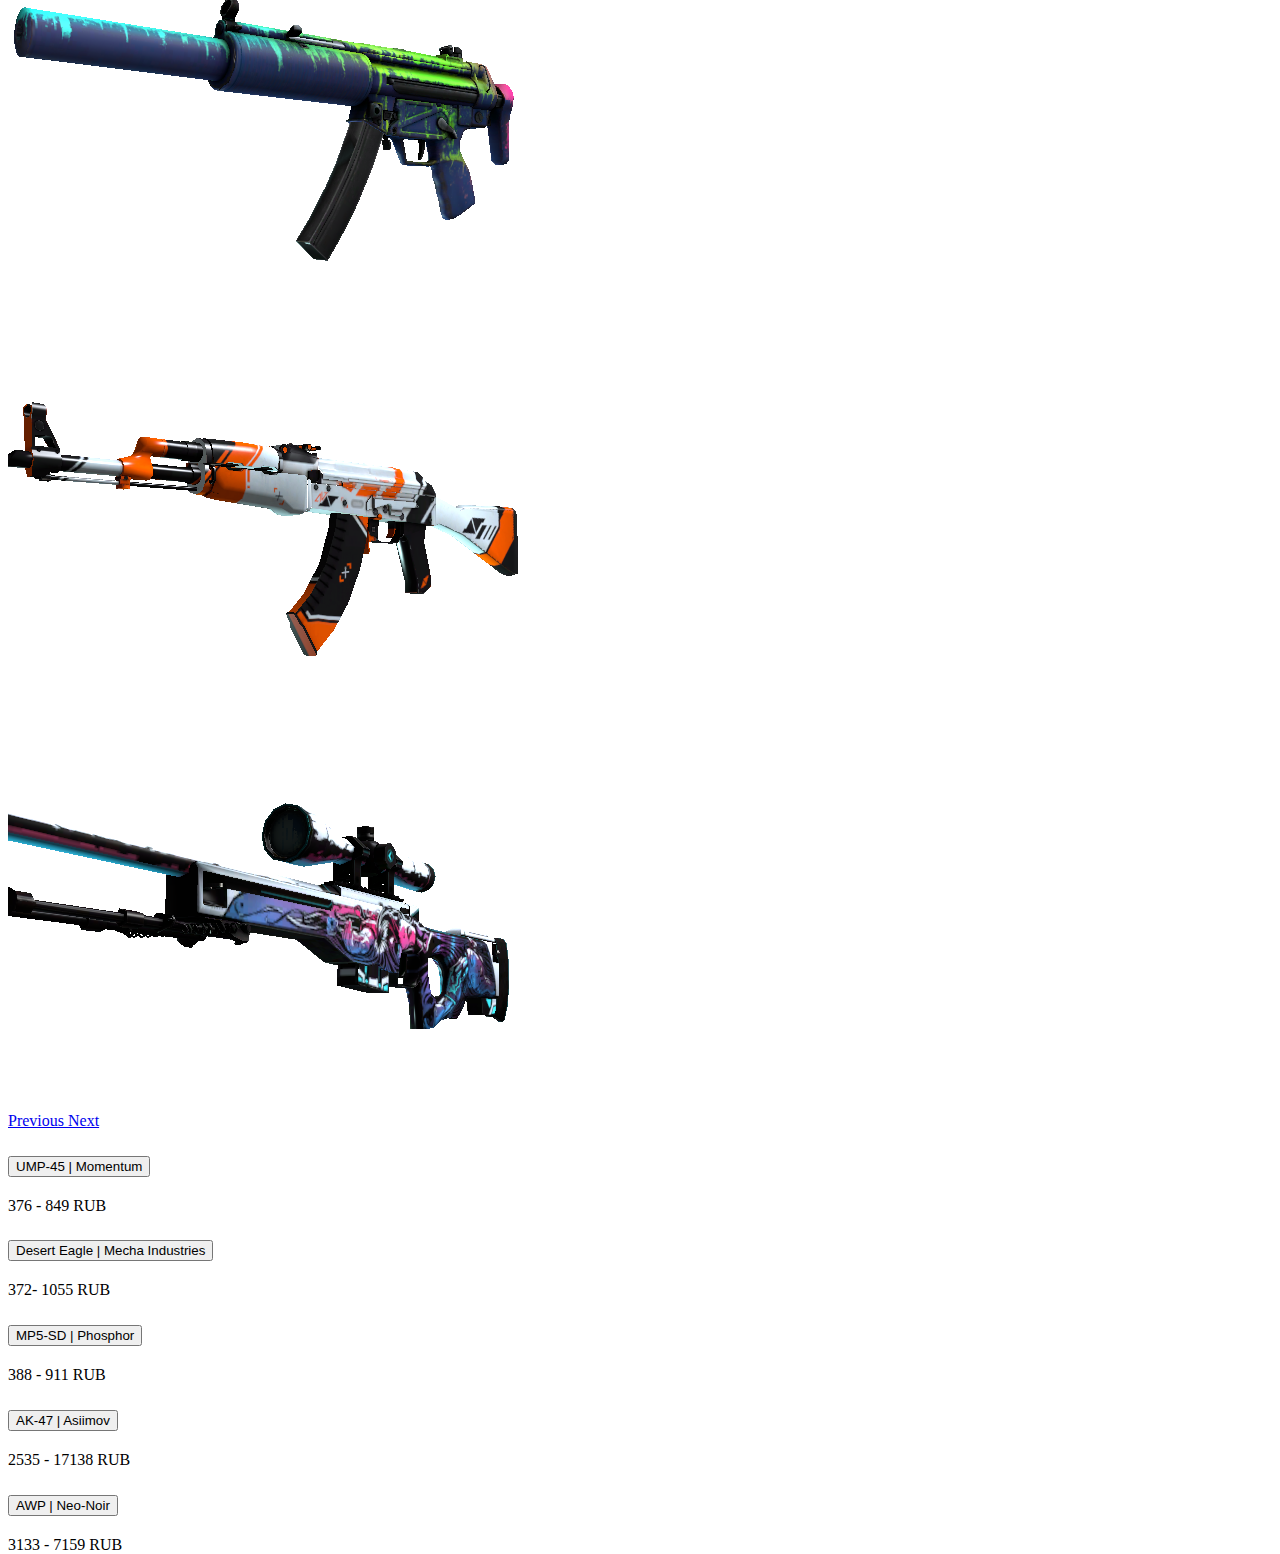
==== commit 92b87e35: "Update dangerzone.html" ====
--- a/dangerzone.html
+++ b/dangerzone.html
@@ -35,7 +35,7 @@
         </div>
       </div>
     </div>
-  <div style="background-image: url('dangerzone.gif'); background-size: 100% 100%">
+  <div style="background-image: url('dangerzone.jpg'); background-size: 100% 100%">
     <div class="col-8 mx-auto pt-5" style="height: 1000px; background-image: url('fffon.png');">
       <img src="danger.jpg" class="w-100">
         <div class="row">
@@ -396,4 +396,4 @@
     <script src="https://cdnjs.cloudflare.com/ajax/libs/popper.js/1.14.6/umd/popper.min.js" integrity="sha384-wHAiFfRlMFy6i5SRaxvfOCifBUQy1xHdJ/yoi7FRNXMRBu5WHdZYu1hA6ZOblgut" crossorigin="anonymous"></script>
     <script src="https://stackpath.bootstrapcdn.com/bootstrap/4.2.1/js/bootstrap.min.js" integrity="sha384-B0UglyR+jN6CkvvICOB2joaf5I4l3gm9GU6Hc1og6Ls7i6U/mkkaduKaBhlAXv9k" crossorigin="anonymous"></script>
   </body>
-</html>+</html>
